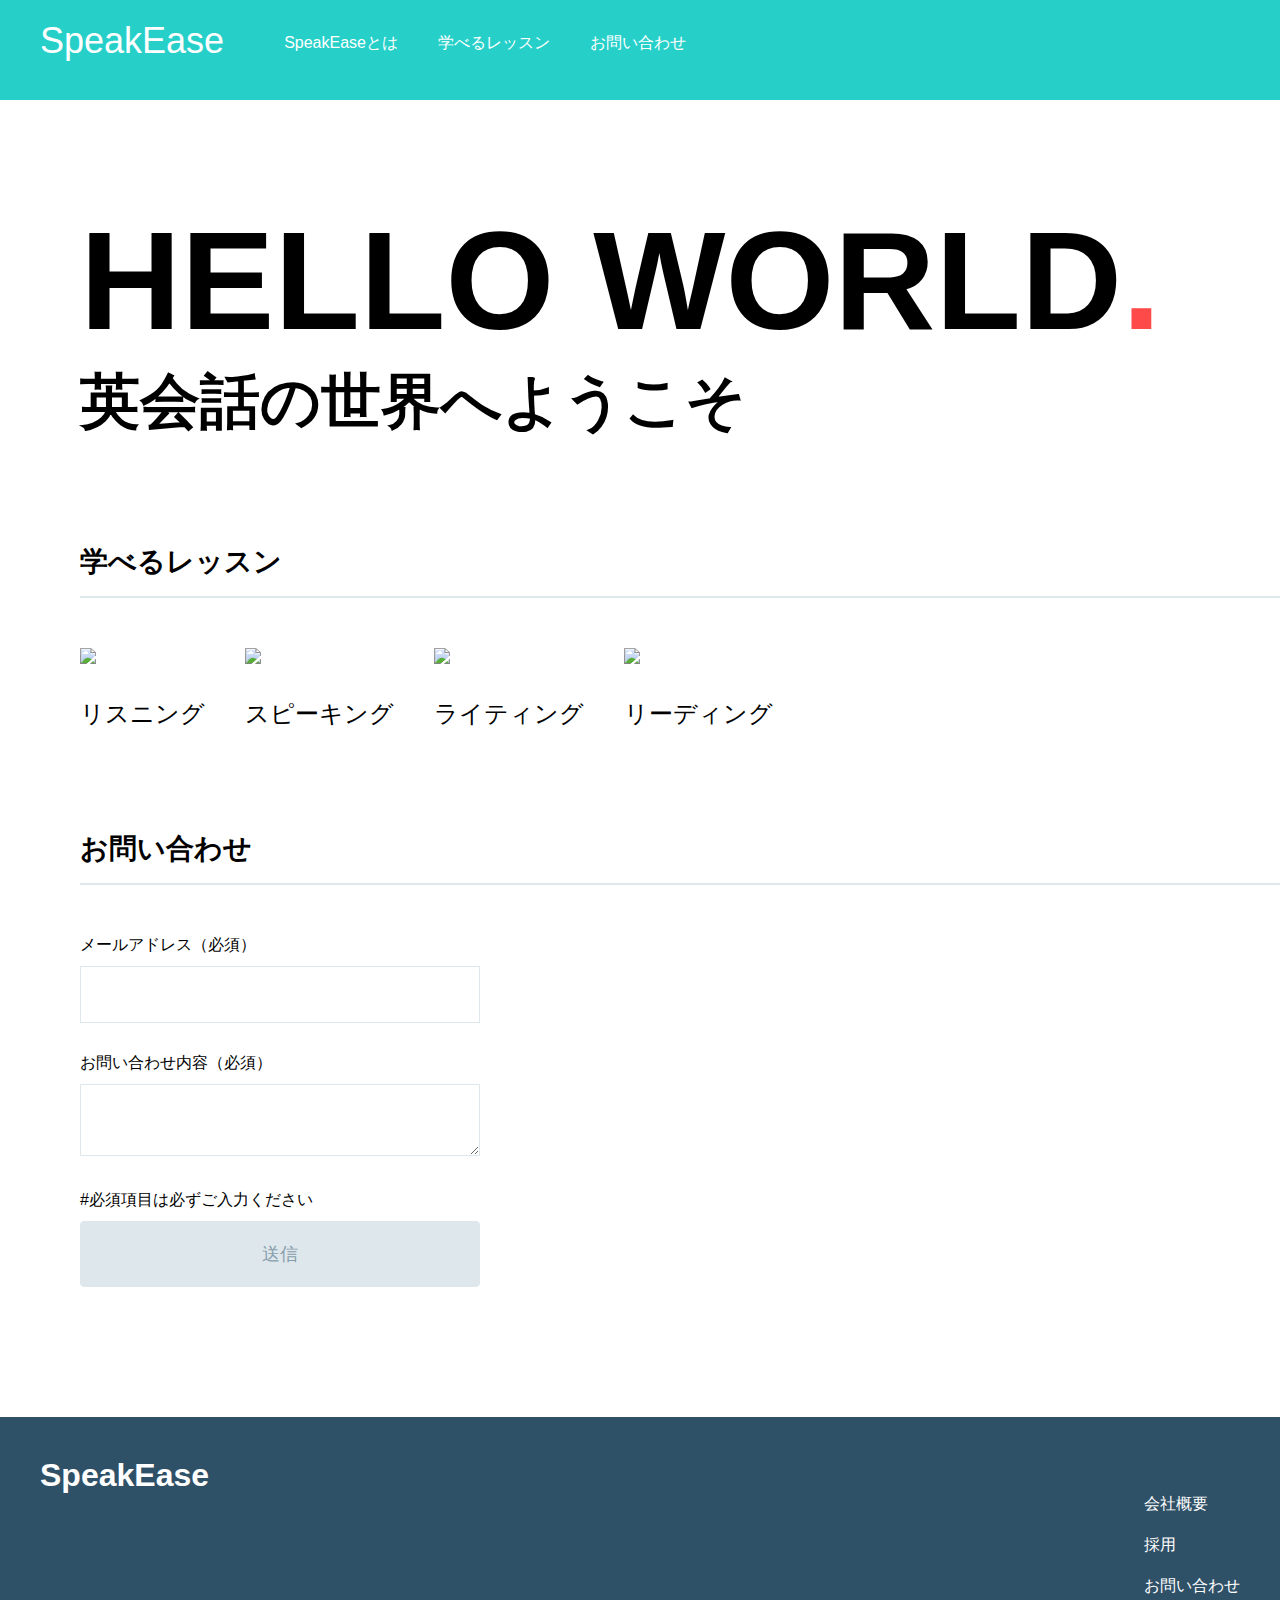
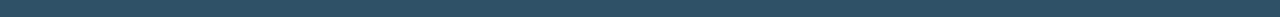
==== index.html @ f3b7ff7b "Create index.html" ====
<!DOCTYPE html>
<html>
  <head>
    <meta charset="utf-8">
    <meta name="viewport" content="width=device-width, initial-scale=1.0">
    <title>SpeakEase</title>
    <link rel="stylesheet" href="du.css">
  </head>
  <body>
    
    <div class="header">
    <div class="container">
      <div class="header-logo">SpeakEase</div>
      <div class="header-list">
        <ul>
          <li>SpeakEaseとは</li>
          <li>学べるレッスン</li>
          <li>お問い合わせ</li>
        </ul>
      </div>
    </div>
    </div>
    <div class="main">
      <h1>HELLO WORLD<span>.</span></h1>
      <h2>英会話の世界へようこそ</h2>
    
</div>
    <div class="contents">
      <h3>学べるレッスン</h3>
      <div class="contents-icon">
        <img src="https://prog-8.com/shared/images/lesson/html/study/html.svg">
        <p>リスニング</p>
      </div>
      <div class="contents-icon">
        <img src="https://prog-8.com/shared/images/lesson/html/study/php.svg">
        <p>スピーキング</p>
      </div>
      <div class="contents-icon">
        <img src="https://prog-8.com/shared/images/lesson/html/study/ruby.svg">
        <p>ライティング</p>
      </div>
      <div class="contents-icon">
        <img src="https://prog-8.com/shared/images/lesson/html/study/swift.svg">
        <p>リーディング</p>
      </div>
      <div class="clear"></div>
    </div>
    <div class="form">
      <h4>お問い合わせ</h4>
     <div class="form1">
       <p>メールアドレス（必須）</p>
       <input>
     </div>
     <div class="form2">
      <p>お問い合わせ内容（必須）</p>
      <textarea></textarea>
     </div>
     <div class="send">
       <p>#必須項目は必ずご入力ください</p>
       <input type="submit" value="送信">
     </div>
      
    </div>
    <div>
    <footer>
      <h5>SpeakEase</h5>
      <ul>
        <li>会社概要</li>
        <li>採用</li>
        <li>お問い合わせ</li>
      </ul>
    </footer>
</div>
    
  
  </body>
</html>
---- du.css ----
html, body,
ul, ol, li,
h1, h2, h3, h4, h5, h6, p,
form, input, div {
  margin: 0;
  padding: 0;
}
*{
    box-sizing: border-box;
}
body {
  font-family: "Avenir Next", "Hiragino Kaku Gothic ProN W3", sans-serif;
}

li {
  list-style: none;
}
li:hover{
background-color: #dee7ec;
transition: all 0.5s;
}
.header {
  color: #fff;
  background-color: #26d0c9;
  height:100px;
}

.header-logo {
  float: left;
  font-size: 36px;
  padding: 20px 40px;
}

.header-list li {
  float: left;
  padding: 33px 20px;
}
.main{
  padding:100px 80px;
  width: 100%;

}
.main h1{
  font-size:140px;
}
.main span{
  color:#ff4a4a;
}
.main h2{
  font-size:60px;
}
.contents{
  margin:0 0 100px 40px;
  width: 100%;
 
}
.contents h3{
  padding-bottom:15px;
  margin-left:40px;
  margin-bottom:50px;
  font-size:28px;
  border-bottom:2px solid #dee7ec;
}
.contents-icon p{
  font-size:24px;
  padding-top:30px;
}
.contents-icon{
    float: left;

   padding-left:40px;
}
.clear{
    clear: left;
}
.form{
  margin-left:80px;
  margin-bottom:100px;
  width: 100%;

  
}
.form h4{
  border-bottom:2px solid #dee7ec;
  font-size:28px;
  padding-bottom:15px;
  margin-bottom:50px;
  
}
.form p{
  margin-bottom:10px;
}
input,textarea{
  margin-bottom:30px;
  padding:20px;
  border:1px solid #dee7ec;
  width:400px;
}
.send input{
  font-size:18px;
  background-color:#dee7ec;
  color:#889eab;
  border-radius: 4px;
  
}
.send input:hover{
    background-color: #26d0c9;
    box-shadow: 0 7px #198581;
}
.send input:active{
box-shadow: none;
position: relative;
top: 7px;
}
footer{
  height:200px;
  padding:40px;
  color:#fff;
  background-color:#2f5167;
  width: 100%;

}
footer ul{
  float:right;
}
footer h5{
  font-size:32px;
}
footer li{
  margin-bottom:20px;
}
@media(max-width:1024px){
    .contents-icon{
        width: 25%;
    }
}
@media(max-width:768px){
    .contents-icon{
        width: 50%;
    }
}
@media(max-width:670px){
    .contents-icon{
        width: 100%;
    }
}
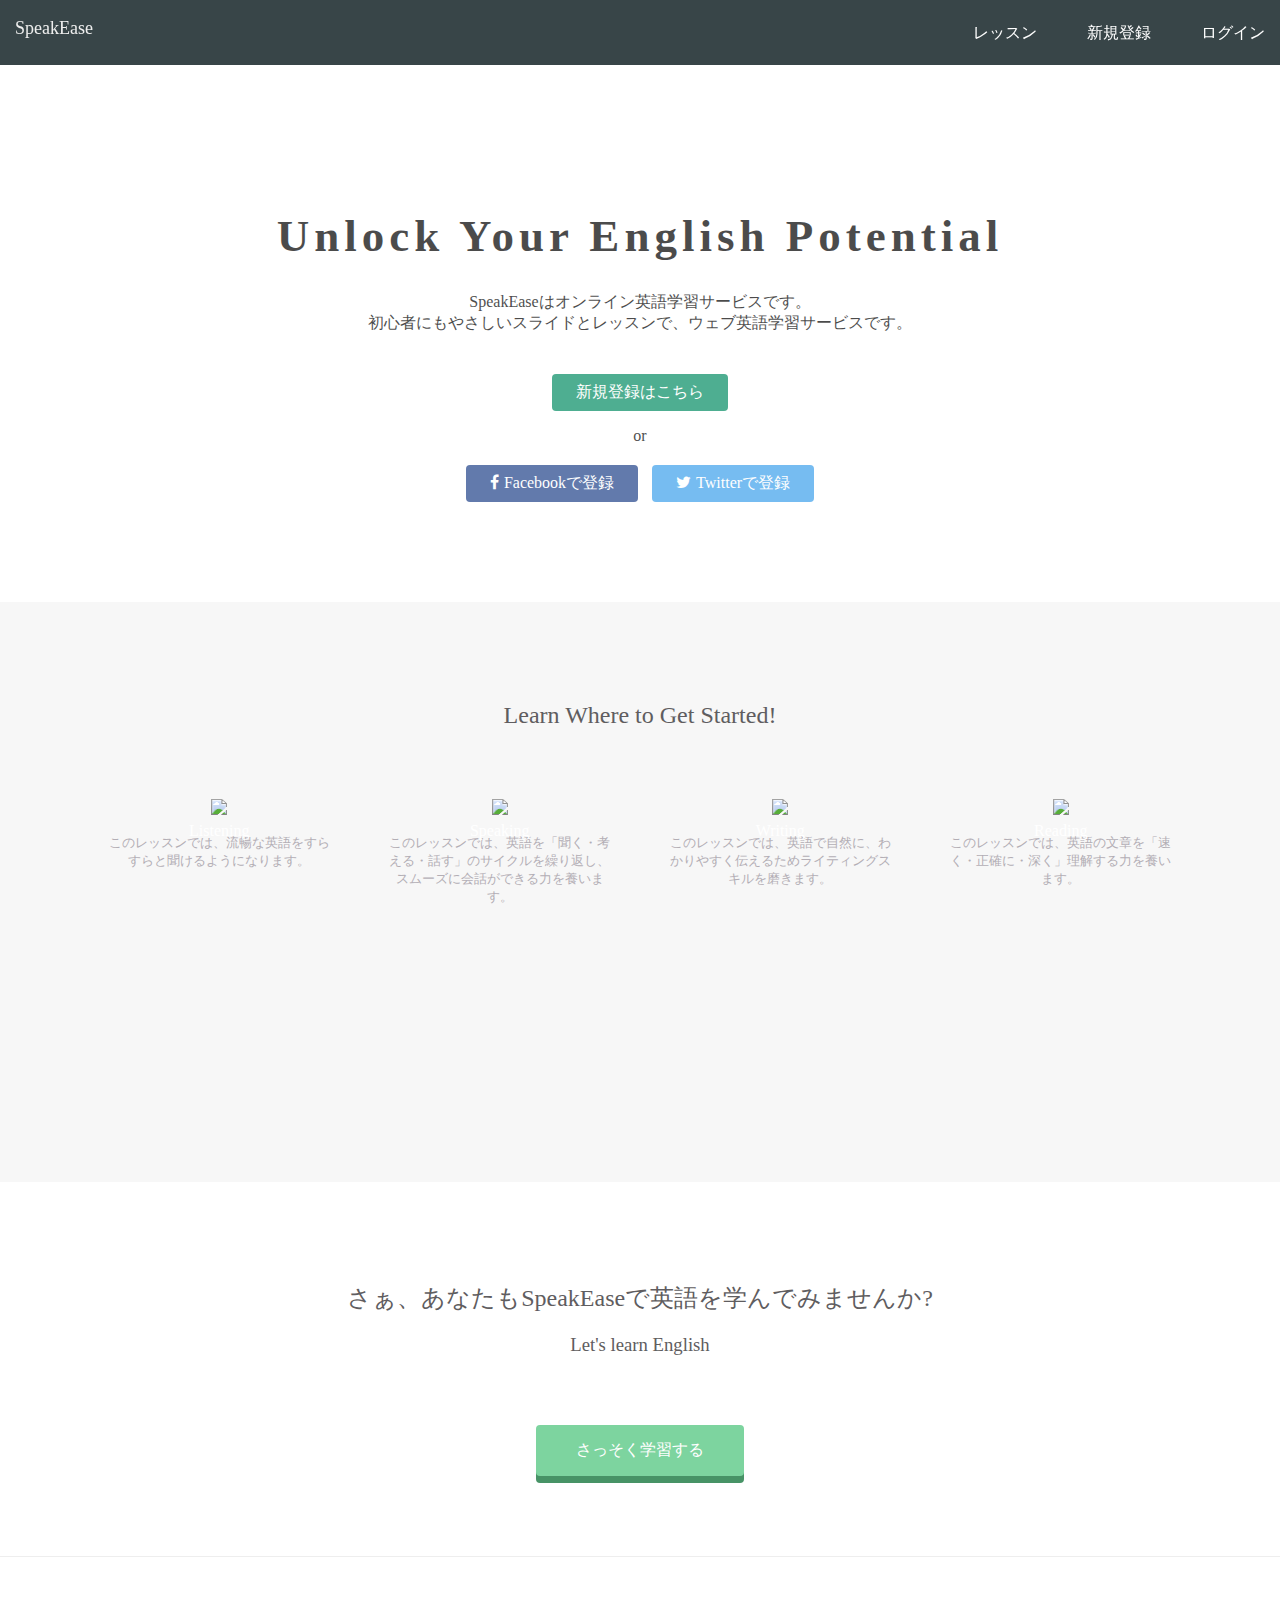
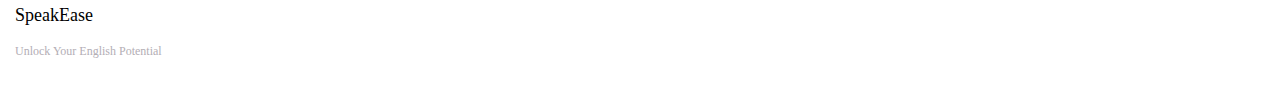
==== commit 72eec329: "change index" ====
--- a/index.html
+++ b/index.html
@@ -1,77 +1,90 @@
 <!DOCTYPE html>
-<html>
-  <head>
-    <meta charset="utf-8">
-    <meta name="viewport" content="width=device-width, initial-scale=1.0">
-    <title>SpeakEase</title>
-    <link rel="stylesheet" href="du.css">
-  </head>
-  <body>
-    
-    <div class="header">
-    <div class="container">
-      <div class="header-logo">SpeakEase</div>
-      <div class="header-list">
-        <ul>
-          <li>SpeakEaseとは</li>
-          <li>学べるレッスン</li>
-          <li>お問い合わせ</li>
-        </ul>
-      </div>
-    </div>
-    </div>
-    <div class="main">
-      <h1>HELLO WORLD<span>.</span></h1>
-      <h2>英会話の世界へようこそ</h2>
-    
-</div>
-    <div class="contents">
-      <h3>学べるレッスン</h3>
-      <div class="contents-icon">
-        <img src="https://prog-8.com/shared/images/lesson/html/study/html.svg">
-        <p>リスニング</p>
-      </div>
-      <div class="contents-icon">
-        <img src="https://prog-8.com/shared/images/lesson/html/study/php.svg">
-        <p>スピーキング</p>
-      </div>
-      <div class="contents-icon">
-        <img src="https://prog-8.com/shared/images/lesson/html/study/ruby.svg">
-        <p>ライティング</p>
-      </div>
-      <div class="contents-icon">
-        <img src="https://prog-8.com/shared/images/lesson/html/study/swift.svg">
-        <p>リーディング</p>
-      </div>
-      <div class="clear"></div>
-    </div>
-    <div class="form">
-      <h4>お問い合わせ</h4>
-     <div class="form1">
-       <p>メールアドレス（必須）</p>
-       <input>
+ <html>
+ <head>
+   <meta charset="utf-8">
+   <meta name="viewport" content="width=device-width, initial-scale=1.0">
+   <title>SpeakEase</title>
+   <link href="https://maxcdn.bootstrapcdn.com/font-awesome/4.7.0/css/font-awesome.min.css" rel="stylesheet" integrity="sha384-wvfXpqpZZVQGK6TAh5PVlGOfQNHSoD2xbE+QkPxCAFlNEevoEH3Sl0sibVcOQVnN" crossorigin="anonymous">
+   <link rel="stylesheet" type="text/css" href="stylesheet.css">
+ </head>
+ <body>
+   <header>
+     <div class="container">
+       <div class="header-left">
+         <p class="logo">SpeakEase</p>
+       </div>
+       <span class="fa fa-bars menu-icon"></span>
+       <div class="header-right">
+         <a href="#">レッスン</a>
+         <a href="#">新規登録</a>
+         <a href="#" class="login">ログイン</a>
+       </div>
      </div>
-     <div class="form2">
-      <p>お問い合わせ内容（必須）</p>
-      <textarea></textarea>
+   </header>
+   <div class="top-wrapper">
+     <div class="container">
+       <h1>Unlock Your English Potential</h1>
+       <p>SpeakEaseはオンライン英語学習サービスです。<br>初心者にもやさしいスライドとレッスンで、ウェブ英語学習サービスです。</p>
+       <div class="btn-wrapper">
+         <a href="#" class="btn signup">新規登録はこちら</a>
+         <p>or</p>
+         <a href="#" class="btn facebook"><span class="fa fa-facebook"></span>Facebookで登録</a>
+         <a href="#" class="btn twitter"><span class="fa fa-twitter"></span>Twitterで登録</a>
+       </div>
      </div>
-     <div class="send">
-       <p>#必須項目は必ずご入力ください</p>
-       <input type="submit" value="送信">
+   </div>
+   <div class="lesson-wrapper">
+     <div class="container">
+       <div class="heading">
+         <h2>Learn Where to Get Started!</h2>
+       </div>
+       <div class="lessons">
+         <div class="lesson">
+           <div class="lesson-icon">
+             <img src="https://prog-8.com/images/html/advanced/html.png">
+             <p>Listening</p>
+           </div>
+           <p class="text-contents">このレッスンでは、流暢な英語をすらすらと聞けるようになります。</p>
+         </div>
+         <div class="lesson">
+           <div class="lesson-icon">
+             <img src="https://prog-8.com/images/html/advanced/jQuery.png">
+             <p>Speaking</p>
+           </div>
+           <p class="text-contents">このレッスンでは、英語を「聞く・考える・話す」のサイクルを繰り返し、スムーズに会話ができる力を養います。</p>
+         </div>
+         <div class="lesson">
+           <div class="lesson-icon">
+             <img src="https://prog-8.com/images/html/advanced/ruby.png">
+             <p>Writing</p>
+           </div>
+           <p class="text-contents">このレッスンでは、英語で自然に、わかりやすく伝えるためライティングスキルを磨きます。</p>
+         </div>
+         <div class="lesson">
+           <div class="lesson-icon">
+             <img src="https://prog-8.com/images/html/advanced/php.png">
+             <p>Reading</p>
+           </div>
+           <p class="text-contents">このレッスンでは、英語の文章を「速く・正確に・深く」理解する力を養います。</p>
+         </div>
+       </div>
+       <div class="clear"></div>
      </div>
-      
-    </div>
-    <div>
-    <footer>
-      <h5>SpeakEase</h5>
-      <ul>
-        <li>会社概要</li>
-        <li>採用</li>
-        <li>お問い合わせ</li>
-      </ul>
-    </footer>
-</div>
-    
-  
-  </body>
-</html>
+   </div>
+   <div class="message-wrapper">
+     <div class="container">
+       <div class="heading">
+         <h2>さぁ、あなたもSpeakEaseで英語を学んでみませんか?</h2>
+         <h3>Let's learn English</h3>
+       </div>
+       <span class="btn message">さっそく学習する</span>
+     </div>
+   </div>
+   <footer>
+     <div class="container">
+      <p class="logo1">SpeakEase</p>
+       <p>Unlock Your English Potential</p>
+     </div>
+   </footer>
+ </body>
+ </html>--- a/stylesheet.css
+++ b/stylesheet.css
@@ -0,0 +1,280 @@
+* {
+  box-sizing: border-box;
+}
+
+body {
+  margin: 0;
+  font-family: "Hiragino Kaku Gothic ProN";
+}
+
+a {
+  text-decoration: none;
+}
+
+.container {
+  width: 100%;
+  padding: 0 15px;
+  margin: 0 auto;
+}
+
+.top-wrapper {
+  padding: 180px 0 100px 0;
+  background-image: url(https://dm72ej7e7ip4q.cloudfront.net/26/26340b3c896f605a4c5665f9a961b0e1_s.jpg?response-content-disposition=attachment%3Bfilename%3D32099895_s.jpg&Expires=1742360461&Signature=ADaVMRBbq71803pVMRAAevSnF3zxV3~C82l6TcKylBD8smGQqERHURyb2qTyjLSR4fCGEannTd01OIeLzdKA-mS5QCx8CHlkvDW3fk55HnaPIV-mBtHHF5wTKUbhFTwgURyuW6jOEJb6wRMBisId1IfOJjGPDDEHUdI6x6ruxopt~xZU9BepoY73WrCuO1TBtcNksIaGV2Xh-XFBnrdVCdzzAC0RrK6yItwLbB7T05jVSlnwLOUYogawwHX39DymkymMLmbEcDTpjoXFKggwCyENxB8Iyaw3S1COEEp6snYPy92uWnUYNQvwYLYkR1gvpdwMI~69g5AZw~XP5a4dqw__&Key-Pair-Id=APKAII7N6YJY6RGVE7CA);
+  background-size: cover;
+  color: black;
+  text-align: center;
+}
+
+.top-wrapper h1 {
+  opacity: 0.7;
+  font-size: 45px;
+  letter-spacing: 5px;
+}
+
+.top-wrapper p {
+  opacity: 0.7;
+  font-size: 16px;
+  margin-bottom: 40px;
+}
+
+.btn-wrapper {
+  text-align: center;
+  color: black;
+}
+
+.btn-wrapper p {
+  margin-bottom: 20px;
+}
+
+.signup {
+  background-color: #239b76;
+}
+
+.facebook {
+  background-color: #3b5998;
+  margin-right: 10px;
+}
+
+.twitter {
+  background-color: #55acee;
+}
+
+.btn {
+  padding: 8px 24px;
+  color: white;
+  display: inline-block;
+  opacity: 0.8;
+  border-radius: 4px;
+  text-align: center;
+}
+
+.btn:hover {
+  opacity: 1;
+}
+
+.fa {
+  margin-right: 5px;
+}
+
+header {
+  height: 65px;
+  width: 100%;
+  background-color: rgba(34,49,52,0.9);
+  position :fixed;
+  top: 0;
+  z-index: 10;
+}
+
+.logo {
+  line-height: normal;
+  width: 124px;
+  font-size :large;
+  color: #eee;
+}
+.logo1 {
+  line-height: normal;
+  width: 124px;
+  font-size :large;
+  color:black;
+}
+
+.header-left {
+  float: left;
+}
+
+.header-right {
+  float: right;
+  margin-right: -25px;
+}
+
+.header-right a {
+  line-height: 65px;
+  padding: 0 25px;
+  color: white;
+  display: block;
+  float: left;
+  transition: all 0.5s;
+}
+
+.header-right a:hover {
+  background-color: rgba(255,255,255,0.3);
+}
+
+.lesson-wrapper {
+  height: 580px;
+  padding-bottom: 80px;
+  padding-left: 5%;
+  padding-right: 5%;
+  background-color: #f7f7f7;
+  text-align: center;
+}
+
+.heading {
+  padding-top: 80px;
+  padding-bottom: 50px;
+  color: #5f5d60;
+}
+
+.heading h2 {
+  font-weight: normal;
+}
+
+.lesson {
+  float: left;
+  width: 25%;
+}
+
+.lesson-icon {
+  position: relative;
+}
+
+.lesson-icon p {
+  position: absolute;
+  top: 37%;
+  width: 100%;
+  color: white;
+}
+
+.text-contents {
+  width: 80%;
+  display: inline-block;
+  margin-top: 15px;
+  font-size: 13px;
+  color: #b3aeb5;
+}
+
+.heading h3 {
+  font-weight: normal;
+}
+
+.message-wrapper {
+  border-bottom: 1px solid #eee;
+  padding-bottom: 80px;
+  text-align: center;
+}
+
+.message {
+  padding: 15px 40px;
+  background-color: #5dca88;
+  cursor: pointer;
+  box-shadow: 0px 7px #1a7940;
+}
+
+.message:active {
+  position: relative;
+  top: 7px;
+  box-shadow: none;
+}
+
+footer img {
+  width: 125px;
+}
+
+footer p {
+  color: #b3aeb5;
+  font-size: 12px;
+}
+
+footer {
+  padding-top: 30px;
+  padding-bottom: 20px;
+}
+
+.menu-icon {
+  color: white;
+  float: right;
+  font-size: 25px;
+  padding: 21px 0;
+  display: none;
+}
+
+.clear {
+  clear: left;
+}
+
+@media all and (max-width: 1000px) {
+  .lesson {
+    width: 50%;
+    margin-bottom: 50px;
+  }
+
+  .lesson-wrapper {
+    height: 990px;
+  }
+
+  footer {
+    text-align: center;
+  }
+}
+
+@media all and (max-width: 750px) {
+  .top-wrapper h1 {
+    font-size: 32px;
+  }
+
+  .heading h2 {
+    font-size: 20px;
+  }
+}
+
+@media all and (max-width: 670px) {
+  .header-right {
+    display: none;
+  }
+
+  .menu-icon {
+    display: block;
+  }
+
+  .top-wrapper .btn {
+    width: 100%;
+  }
+
+  .twitter {
+    margin-top: 10px;
+  }
+
+  .top-wrapper {
+    text-align: left;
+  }
+
+  .top-wrapper h1 {
+    font-size: 24px;
+  }
+
+  .top-wrapper p {
+    font-size: 14px;
+  }
+
+  .lesson {
+    width: 100%;
+  }
+
+  .lesson-wrapper {
+    height: 1700px;
+  }
+
+  .message-wrapper .btn {
+    width: 100%;
+  }
+}